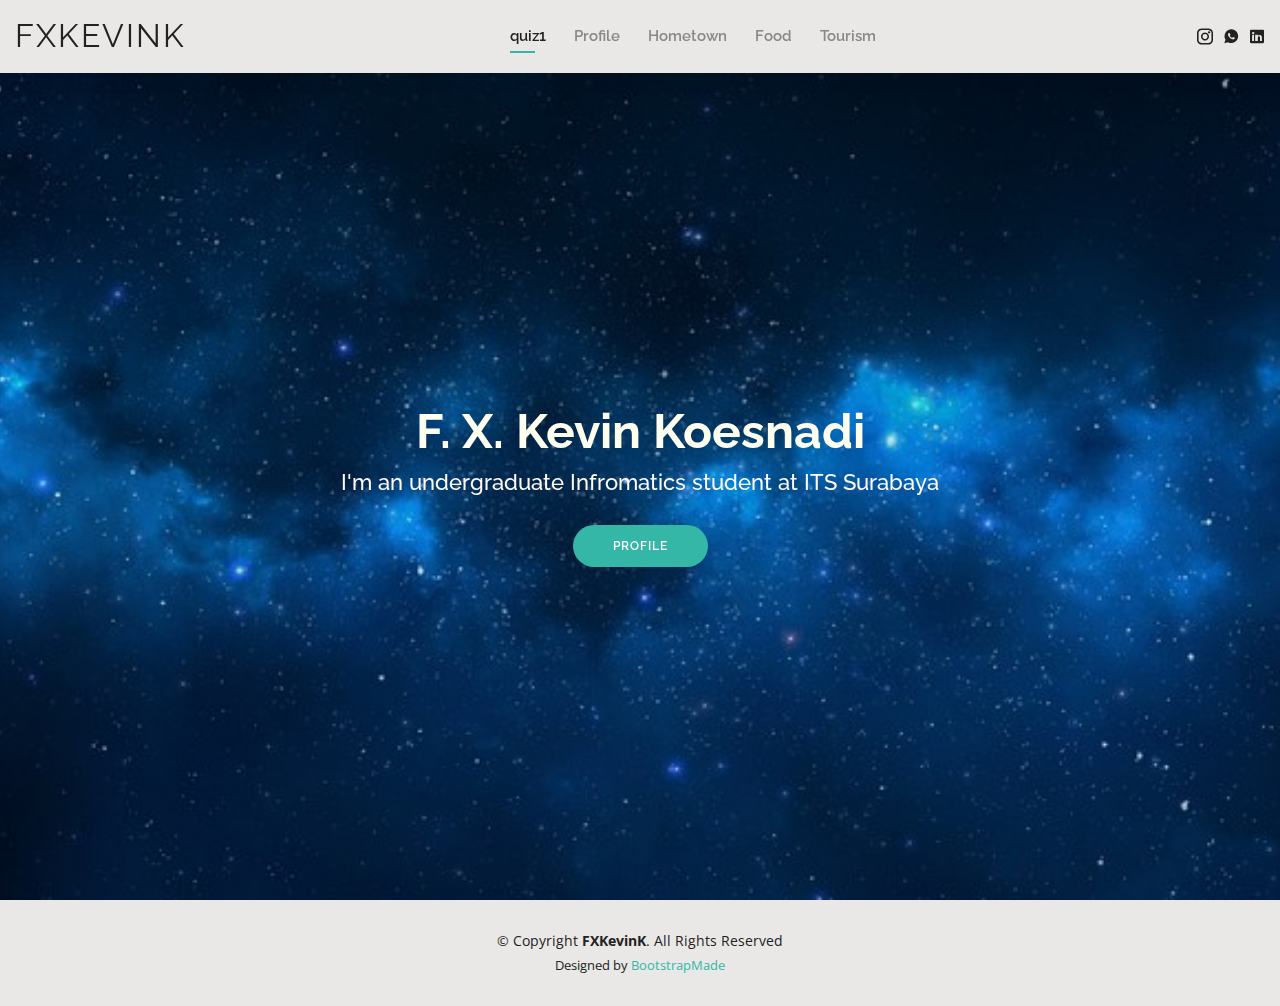
==== index.html @ 70458ea2 "changing all" ====
<!DOCTYPE html>
<html lang="en">

<head>
    <meta charset="utf-8">
    <meta content="width=device-width, initial-scale=1.0" name="viewport">

    <title>Quiz 1 (WP) - FXKevinK</title>
    <meta content="" name="descriptison">
    <meta content="" name="keywords">

    <!-- Favicons -->
    <link href="assets/img/logo.png" rel="icon">
    <link href="assets/img/logo.png" rel="logo">

    <!-- Google Fonts -->
    <link href="https://fonts.googleapis.com/css?family=Open+Sans:300,300i,400,400i,600,600i,700,700i|Raleway:300,300i,400,400i,500,500i,600,600i,700,700i|Poppins:300,300i,400,400i,500,500i,600,600i,700,700i" rel="stylesheet">

    <!-- Vendor CSS Files -->
    <link href="assets/vendor/bootstrap/css/bootstrap.min.css" rel="stylesheet">
    <link href="assets/vendor/icofont/icofont.min.css" rel="stylesheet">
    <link href="assets/vendor/owl.carousel/assets/owl.carousel.min.css" rel="stylesheet">
    <link href="assets/vendor/boxicons/css/boxicons.min.css" rel="stylesheet">
    <link href="assets/vendor/venobox/venobox.css" rel="stylesheet">
    <link href="assets/vendor/aos/aos.css" rel="stylesheet">

    <!-- Template Main CSS File -->
    <link href="css/style.css" rel="stylesheet">

    <!-- =======================================================
    * Template Name: Kelly - v2.0.0
    * Template URL: https://bootstrapmade.com/kelly-free-bootstrap-cv-resume-html-template/
    * Author: BootstrapMade.com
    * License: https://bootstrapmade.com/license/
    ======================================================== -->
    </head>

    <body>

    <!-- ======= Header ======= -->
    <header id="header" class="fixed-top">
        <div class="container-fluid d-flex justify-content-between align-items-center">

        <h1 class="logo"><a href="index.html">FXKevinK</a></h1>
        <!-- Uncomment below if you prefer to use an image logo -->
        <!-- <a href="index.html" class="logo"><img src="assets/img/logo.png" alt="" class="img-fluid"></a>-->

        <nav class="nav-menu d-none d-lg-block">
            <ul>
                <li class="active"><a href="index.html">quiz1</a></li>
                <li><a href="profile.html">Profile</a></li>
                <li><a href="hometown.html">Hometown</a></li>
                <li><a href="food.html">Food</a></li>
                <li><a href="tourist.html">Tourism</a></li>
            </ul>
        </nav><!-- .nav-menu -->

        <div class="header-social-links">
            <a href="#" class="instagram"><i class="icofont-instagram"></i></a>
            <a href="#" class="whatsapp"><i class="icofont-whatsapp"></i></a>
            <a href="#" class="linkedin"><i class="icofont-linkedin"></i></i></a>
        </div>

        </div>

    </header><!-- End Header -->

    <!-- ======= Hero Section ======= -->
    <section id="hero" class="d-flex align-items-center">
        <div class="container d-flex flex-column align-items-center" data-aos="zoom-in" data-aos-delay="100">
        <h1>F. X. Kevin Koesnadi</h1>
        <h2>I'm an undergraduate Infromatics student at ITS Surabaya</h2>
        <a href="profile.html" class="btn-about">Profile</a>
        </div>
    </section><!-- End Hero -->

    <!-- ======= Footer ======= -->
    <footer id="footer">
        <div class="container">
        <div class="copyright">
            &copy; Copyright <strong><span>FXKevinK</span></strong>. All Rights Reserved
        </div>
        <div class="credits">
            <!-- All the links in the footer should remain intact. -->
            <!-- You can delete the links only if you purchased the pro version. -->
            <!-- Licensing information: https://bootstrapmade.com/license/ -->
            <!-- Purchase the pro version with working PHP/AJAX contact form: https://bootstrapmade.com/kelly-free-bootstrap-cv-resume-html-template/ -->
            Designed by <a href="https://bootstrapmade.com/">BootstrapMade</a>
        </div>
        </div>
    </footer><!-- End  Footer -->

    <div id="preloader"></div>
    <a href="#" class="back-to-top"><i class="bx bx-up-arrow-alt"></i></a>

    <!-- Vendor JS Files -->
    <script src="assets/vendor/jquery/jquery.min.js"></script>
    <script src="assets/vendor/bootstrap/js/bootstrap.bundle.min.js"></script>
    <script src="assets/vendor/jquery.easing/jquery.easing.min.js"></script>
    <script src="assets/vendor/php-email-form/validate.js"></script>
    <script src="assets/vendor/waypoints/jquery.waypoints.min.js"></script>
    <script src="assets/vendor/counterup/counterup.min.js"></script>
    <script src="assets/vendor/owl.carousel/owl.carousel.min.js"></script>
    <script src="assets/vendor/isotope-layout/isotope.pkgd.min.js"></script>
    <script src="assets/vendor/venobox/venobox.min.js"></script>
    <script src="assets/vendor/aos/aos.js"></script>

    <!-- Template Main JS File -->
    <script src="js/main.js"></script>

</body>

</html>
---- assets/vendor/venobox/venobox.css ----
/* ------ venobox.css --------*/
.vbox-overlay *, .vbox-overlay *:before, .vbox-overlay *:after{
    -webkit-backface-visibility: hidden;
    -webkit-box-sizing:border-box;
    -moz-box-sizing:border-box;
    box-sizing:border-box;
}
.vbox-overlay * { 
    -webkit-backface-visibility: visible;
    backface-visibility: visible;
}
.vbox-overlay{
    display: -webkit-flex;
    display: flex;
    -webkit-flex-direction: column;
    flex-direction: column;
    -webkit-justify-content: center;
    justify-content: center;
    -webkit-align-items: center;
    align-items: center;
    position: fixed;
    left: 0;
    top: 0;
    bottom: 0;
    right: 0;
    z-index: 999999;
}

/* ----- navigation ----- */
.vbox-title{
    width: 100%;
    height: 40px;
    float: left;
    text-align: center;
    line-height: 28px;
    font-size: 12px;
    padding: 6px 50px;
    overflow: hidden;
    position: fixed;
    display: none;
    left: 0;
    z-index: 89;
}
.vbox-close{
    cursor: pointer;
    position: fixed;
    top: -1px;
    right: 0;
    width: 50px;
    height: 40px;
    padding: 6px;
    display: block;
    background-position:10px center;
    overflow: hidden;
    font-size: 24px;
    line-height: 1;
    text-align: center;
    z-index: 99;
}
.vbox-left{
    cursor: pointer;
    position: fixed;
    left: 0;
    height: 40px;
    overflow: hidden;
    line-height: 28px;
    font-size: 12px;
    z-index: 99;
    display: flex;
    align-items:center;
}
.vbox-num{
    display: inline-block;
    margin: 6px 0 6px 15px;
}
/* ----- Social share ----- */
.vbox-share{
    line-height: 28px;
    font-size: 12px;
    overflow: hidden;
    position: fixed;
    left: 0;
    z-index: 98;
    display: flex;
    align-items:center;
    justify-content: center;
    width: 100%;
    text-align: center;
}
.vbox-share svg{
    max-height: 28px;
    width: 28px;
    z-index: 10;
    margin-left: 12px;
    margin-top: 6px;
    margin-bottom: 6px;
    vertical-align: middle;
}


/* ----- navigation ARROWS ----- */
.vbox-next, .vbox-prev{
    position: fixed;
    top: 50%;
    margin-top: -15px;
    overflow: hidden;
    cursor: pointer;
    display: block;
    width: 45px;
    height: 45px;
    z-index: 99;
}
.vbox-next span, .vbox-prev span{
    position: relative;
    width: 20px;
    height: 20px;
    border: 2px solid transparent;
    border-top-color: #B6B6B6;
    border-right-color: #B6B6B6;
    text-indent: -100px;
    position: absolute;
    top: 8px;
    display: block;
}
.vbox-prev{
    left: 15px;
}
.vbox-next{
    right: 15px;
}
.vbox-prev span{
    left: 10px;
    -ms-transform: rotate(-135deg);
    -webkit-transform: rotate(-135deg);
    transform: rotate(-135deg);
}
.vbox-next span{
    -ms-transform: rotate(45deg);
    -webkit-transform: rotate(45deg);
    transform: rotate(45deg);
    right: 10px;
}
/* ------- inline window ------ */
.vbox-inline{
    width: 420px;
    height: 315px;
    height: 70vh;
    padding: 10px;
    background: #fff;
    margin: 0 auto;
    overflow: auto;
    text-align: left;
}
/* ------- Video & iFrames window ------ */
.venoframe{
    max-width: 100%;
    width: 100%;
    border: none;
    width: 100%;
    height: 260px;
    height: 70vh;
}
.venoframe.vbvid{
    height: 260px;
}
@media (min-width: 768px) {
    .venoframe, .vbox-inline{
        width: 90%;
        height: 360px;
        height: 70vh;
    }
    .venoframe.vbvid{
        width: 640px;
        height: 360px;
    }
}
@media (min-width: 992px) {
    .venoframe, .vbox-inline{
        max-width: 1200px;
        width: 80%;
        height: 540px;
        height: 70vh;
    }
    .venoframe.vbvid{
        width: 960px;
        height: 540px;
    }
}
/* 
Please do NOT edit this part! 
or at least read this note: http://i.imgur.com/7C0ws9e.gif
*/
.vbox-open{
    overflow: hidden;
}
.vbox-container{
    position: absolute;
    left: 0;
    right: 0;
    top: 0;
    bottom: 0;
    overflow-x: hidden;
    overflow-y: scroll;
    overflow-scrolling: touch;
    -webkit-overflow-scrolling: touch;
    z-index: 20;
    max-height: 100%;

}

.vbox-content{
    text-align: center;
    float: left;
    width: 100%;
    position: relative;
    overflow: hidden;
    padding: 20px 4%;
}
.vbox-container img{
    max-width: 100%;
    height: auto;
}
.vbox-figlio{
    box-shadow: 0 0 12px rgba(0,0,0,0.19), 0 6px 6px rgba(0,0,0,0.23);
    max-width: 100%;
    text-align: initial;
}
img.vbox-figlio{
    -webkit-user-select: none;
-khtml-user-select: none;
-moz-user-select: none;
-o-user-select: none;
user-select: none;
}
.vbox-content.swipe-left{
    margin-left: -200px !important;
}
.vbox-content.swipe-right{
    margin-left: 200px !important;
}
.vbox-animated{
    webkit-transition: margin 300ms ease-out;
    transition: margin 300ms ease-out;
}

/* ---------- preloader ----------
 * SPINKIT 
 * http://tobiasahlin.com/spinkit/
-------------------------------- */
.sk-double-bounce,.sk-rotating-plane{width:40px;height:40px;margin:40px auto}.sk-rotating-plane{background-color:#333;-webkit-animation:sk-rotatePlane 1.2s infinite ease-in-out;animation:sk-rotatePlane 1.2s infinite ease-in-out}@-webkit-keyframes sk-rotatePlane{0%{-webkit-transform:perspective(120px) rotateX(0) rotateY(0);transform:perspective(120px) rotateX(0) rotateY(0)}50%{-webkit-transform:perspective(120px) rotateX(-180.1deg) rotateY(0);transform:perspective(120px) rotateX(-180.1deg) rotateY(0)}100%{-webkit-transform:perspective(120px) rotateX(-180deg) rotateY(-179.9deg);transform:perspective(120px) rotateX(-180deg) rotateY(-179.9deg)}}@keyframes sk-rotatePlane{0%{-webkit-transform:perspective(120px) rotateX(0) rotateY(0);transform:perspective(120px) rotateX(0) rotateY(0)}50%{-webkit-transform:perspective(120px) rotateX(-180.1deg) rotateY(0);transform:perspective(120px) rotateX(-180.1deg) rotateY(0)}100%{-webkit-transform:perspective(120px) rotateX(-180deg) rotateY(-179.9deg);transform:perspective(120px) rotateX(-180deg) rotateY(-179.9deg)}}.sk-double-bounce{position:relative}.sk-double-bounce .sk-child{width:100%;height:100%;border-radius:50%;background-color:#333;opacity:.6;position:absolute;top:0;left:0;-webkit-animation:sk-doubleBounce 2s infinite ease-in-out;animation:sk-doubleBounce 2s infinite ease-in-out}.sk-chasing-dots .sk-child,.sk-spinner-pulse,.sk-three-bounce .sk-child{background-color:#333;border-radius:100%}.sk-double-bounce .sk-double-bounce2{-webkit-animation-delay:-1s;animation-delay:-1s}@-webkit-keyframes sk-doubleBounce{0%,100%{-webkit-transform:scale(0);transform:scale(0)}50%{-webkit-transform:scale(1);transform:scale(1)}}@keyframes sk-doubleBounce{0%,100%{-webkit-transform:scale(0);transform:scale(0)}50%{-webkit-transform:scale(1);transform:scale(1)}}.sk-wave{margin:40px auto;width:50px;height:40px;text-align:center;font-size:10px}.sk-wave .sk-rect{background-color:#333;height:100%;width:6px;display:inline-block;-webkit-animation:sk-waveStretchDelay 1.2s infinite ease-in-out;animation:sk-waveStretchDelay 1.2s infinite ease-in-out}.sk-wave .sk-rect1{-webkit-animation-delay:-1.2s;animation-delay:-1.2s}.sk-wave .sk-rect2{-webkit-animation-delay:-1.1s;animation-delay:-1.1s}.sk-wave .sk-rect3{-webkit-animation-delay:-1s;animation-delay:-1s}.sk-wave .sk-rect4{-webkit-animation-delay:-.9s;animation-delay:-.9s}.sk-wave .sk-rect5{-webkit-animation-delay:-.8s;animation-delay:-.8s}@-webkit-keyframes sk-waveStretchDelay{0%,100%,40%{-webkit-transform:scaleY(.4);transform:scaleY(.4)}20%{-webkit-transform:scaleY(1);transform:scaleY(1)}}@keyframes sk-waveStretchDelay{0%,100%,40%{-webkit-transform:scaleY(.4);transform:scaleY(.4)}20%{-webkit-transform:scaleY(1);transform:scaleY(1)}}.sk-wandering-cubes{margin:40px auto;width:40px;height:40px;position:relative}.sk-wandering-cubes .sk-cube{background-color:#333;width:10px;height:10px;position:absolute;top:0;left:0;-webkit-animation:sk-wanderingCube 1.8s ease-in-out -1.8s infinite both;animation:sk-wanderingCube 1.8s ease-in-out -1.8s infinite both}.sk-chasing-dots,.sk-spinner-pulse{width:40px;height:40px;margin:40px auto}.sk-wandering-cubes .sk-cube2{-webkit-animation-delay:-.9s;animation-delay:-.9s}@-webkit-keyframes sk-wanderingCube{0%{-webkit-transform:rotate(0);transform:rotate(0)}25%{-webkit-transform:translateX(30px) rotate(-90deg) scale(.5);transform:translateX(30px) rotate(-90deg) scale(.5)}50%{-webkit-transform:translateX(30px) translateY(30px) rotate(-179deg);transform:translateX(30px) translateY(30px) rotate(-179deg)}50.1%{-webkit-transform:translateX(30px) translateY(30px) rotate(-180deg);transform:translateX(30px) translateY(30px) rotate(-180deg)}75%{-webkit-transform:translateX(0) translateY(30px) rotate(-270deg) scale(.5);transform:translateX(0) translateY(30px) rotate(-270deg) scale(.5)}100%{-webkit-transform:rotate(-360deg);transform:rotate(-360deg)}}@keyframes sk-wanderingCube{0%{-webkit-transform:rotate(0);transform:rotate(0)}25%{-webkit-transform:translateX(30px) rotate(-90deg) scale(.5);transform:translateX(30px) rotate(-90deg) scale(.5)}50%{-webkit-transform:translateX(30px) translateY(30px) rotate(-179deg);transform:translateX(30px) translateY(30px) rotate(-179deg)}50.1%{-webkit-transform:translateX(30px) translateY(30px) rotate(-180deg);transform:translateX(30px) translateY(30px) rotate(-180deg)}75%{-webkit-transform:translateX(0) translateY(30px) rotate(-270deg) scale(.5);transform:translateX(0) translateY(30px) rotate(-270deg) scale(.5)}100%{-webkit-transform:rotate(-360deg);transform:rotate(-360deg)}}.sk-spinner-pulse{-webkit-animation:sk-pulseScaleOut 1s infinite ease-in-out;animation:sk-pulseScaleOut 1s infinite ease-in-out}@-webkit-keyframes sk-pulseScaleOut{0%{-webkit-transform:scale(0);transform:scale(0)}100%{-webkit-transform:scale(1);transform:scale(1);opacity:0}}@keyframes sk-pulseScaleOut{0%{-webkit-transform:scale(0);transform:scale(0)}100%{-webkit-transform:scale(1);transform:scale(1);opacity:0}}.sk-chasing-dots{position:relative;text-align:center;-webkit-animation:sk-chasingDotsRotate 2s infinite linear;animation:sk-chasingDotsRotate 2s infinite linear}.sk-chasing-dots .sk-child{width:60%;height:60%;display:inline-block;position:absolute;top:0;-webkit-animation:sk-chasingDotsBounce 2s infinite ease-in-out;animation:sk-chasingDotsBounce 2s infinite ease-in-out}.sk-chasing-dots .sk-dot2{top:auto;bottom:0;-webkit-animation-delay:-1s;animation-delay:-1s}@-webkit-keyframes sk-chasingDotsRotate{100%{-webkit-transform:rotate(360deg);transform:rotate(360deg)}}@keyframes sk-chasingDotsRotate{100%{-webkit-transform:rotate(360deg);transform:rotate(360deg)}}@-webkit-keyframes sk-chasingDotsBounce{0%,100%{-webkit-transform:scale(0);transform:scale(0)}50%{-webkit-transform:scale(1);transform:scale(1)}}@keyframes sk-chasingDotsBounce{0%,100%{-webkit-transform:scale(0);transform:scale(0)}50%{-webkit-transform:scale(1);transform:scale(1)}}.sk-three-bounce{margin:40px auto;width:80px;text-align:center}.sk-three-bounce .sk-child{width:20px;height:20px;display:inline-block;-webkit-animation:sk-three-bounce 1.4s ease-in-out 0s infinite both;animation:sk-three-bounce 1.4s ease-in-out 0s infinite both}.sk-circle .sk-child:before,.sk-fading-circle .sk-circle:before{display:block;border-radius:100%;content:'';background-color:#333}.sk-three-bounce .sk-bounce1{-webkit-animation-delay:-.32s;animation-delay:-.32s}.sk-three-bounce .sk-bounce2{-webkit-animation-delay:-.16s;animation-delay:-.16s}@-webkit-keyframes sk-three-bounce{0%,100%,80%{-webkit-transform:scale(0);transform:scale(0)}40%{-webkit-transform:scale(1);transform:scale(1)}}@keyframes sk-three-bounce{0%,100%,80%{-webkit-transform:scale(0);transform:scale(0)}40%{-webkit-transform:scale(1);transform:scale(1)}}.sk-circle{margin:40px auto;width:40px;height:40px;position:relative}.sk-circle .sk-child{width:100%;height:100%;position:absolute;left:0;top:0}.sk-circle .sk-child:before{margin:0 auto;width:15%;height:15%;-webkit-animation:sk-circleBounceDelay 1.2s infinite ease-in-out both;animation:sk-circleBounceDelay 1.2s infinite ease-in-out both}.sk-circle .sk-circle2{-webkit-transform:rotate(30deg);-ms-transform:rotate(30deg);transform:rotate(30deg)}.sk-circle .sk-circle3{-webkit-transform:rotate(60deg);-ms-transform:rotate(60deg);transform:rotate(60deg)}.sk-circle .sk-circle4{-webkit-transform:rotate(90deg);-ms-transform:rotate(90deg);transform:rotate(90deg)}.sk-circle .sk-circle5{-webkit-transform:rotate(120deg);-ms-transform:rotate(120deg);transform:rotate(120deg)}.sk-circle .sk-circle6{-webkit-transform:rotate(150deg);-ms-transform:rotate(150deg);transform:rotate(150deg)}.sk-circle .sk-circle7{-webkit-transform:rotate(180deg);-ms-transform:rotate(180deg);transform:rotate(180deg)}.sk-circle .sk-circle8{-webkit-transform:rotate(210deg);-ms-transform:rotate(210deg);transform:rotate(210deg)}.sk-circle .sk-circle9{-webkit-transform:rotate(240deg);-ms-transform:rotate(240deg);transform:rotate(240deg)}.sk-circle .sk-circle10{-webkit-transform:rotate(270deg);-ms-transform:rotate(270deg);transform:rotate(270deg)}.sk-circle .sk-circle11{-webkit-transform:rotate(300deg);-ms-transform:rotate(300deg);transform:rotate(300deg)}.sk-circle .sk-circle12{-webkit-transform:rotate(330deg);-ms-transform:rotate(330deg);transform:rotate(330deg)}.sk-circle .sk-circle2:before{-webkit-animation-delay:-1.1s;animation-delay:-1.1s}.sk-circle .sk-circle3:before{-webkit-animation-delay:-1s;animation-delay:-1s}.sk-circle .sk-circle4:before{-webkit-animation-delay:-.9s;animation-delay:-.9s}.sk-circle .sk-circle5:before{-webkit-animation-delay:-.8s;animation-delay:-.8s}.sk-circle .sk-circle6:before{-webkit-animation-delay:-.7s;animation-delay:-.7s}.sk-circle .sk-circle7:before{-webkit-animation-delay:-.6s;animation-delay:-.6s}.sk-circle .sk-circle8:before{-webkit-animation-delay:-.5s;animation-delay:-.5s}.sk-circle .sk-circle9:before{-webkit-animation-delay:-.4s;animation-delay:-.4s}.sk-circle .sk-circle10:before{-webkit-animation-delay:-.3s;animation-delay:-.3s}.sk-circle .sk-circle11:before{-webkit-animation-delay:-.2s;animation-delay:-.2s}.sk-circle .sk-circle12:before{-webkit-animation-delay:-.1s;animation-delay:-.1s}@-webkit-keyframes sk-circleBounceDelay{0%,100%,80%{-webkit-transform:scale(0);transform:scale(0)}40%{-webkit-transform:scale(1);transform:scale(1)}}@keyframes sk-circleBounceDelay{0%,100%,80%{-webkit-transform:scale(0);transform:scale(0)}40%{-webkit-transform:scale(1);transform:scale(1)}}.sk-cube-grid{width:40px;height:40px;margin:40px auto}.sk-cube-grid .sk-cube{width:33.33%;height:33.33%;background-color:#333;float:left;-webkit-animation:sk-cubeGridScaleDelay 1.3s infinite ease-in-out;animation:sk-cubeGridScaleDelay 1.3s infinite ease-in-out}.sk-cube-grid .sk-cube1{-webkit-animation-delay:.2s;animation-delay:.2s}.sk-cube-grid .sk-cube2{-webkit-animation-delay:.3s;animation-delay:.3s}.sk-cube-grid .sk-cube3{-webkit-animation-delay:.4s;animation-delay:.4s}.sk-cube-grid .sk-cube4{-webkit-animation-delay:.1s;animation-delay:.1s}.sk-cube-grid .sk-cube5{-webkit-animation-delay:.2s;animation-delay:.2s}.sk-cube-grid .sk-cube6{-webkit-animation-delay:.3s;animation-delay:.3s}.sk-cube-grid .sk-cube7{-webkit-animation-delay:0ms;animation-delay:0ms}.sk-cube-grid .sk-cube8{-webkit-animation-delay:.1s;animation-delay:.1s}.sk-cube-grid .sk-cube9{-webkit-animation-delay:.2s;animation-delay:.2s}@-webkit-keyframes sk-cubeGridScaleDelay{0%,100%,70%{-webkit-transform:scale3D(1,1,1);transform:scale3D(1,1,1)}35%{-webkit-transform:scale3D(0,0,1);transform:scale3D(0,0,1)}}@keyframes sk-cubeGridScaleDelay{0%,100%,70%{-webkit-transform:scale3D(1,1,1);transform:scale3D(1,1,1)}35%{-webkit-transform:scale3D(0,0,1);transform:scale3D(0,0,1)}}.sk-fading-circle{margin:40px auto;width:40px;height:40px;position:relative}.sk-fading-circle .sk-circle{width:100%;height:100%;position:absolute;left:0;top:0}.sk-fading-circle .sk-circle:before{margin:0 auto;width:15%;height:15%;-webkit-animation:sk-circleFadeDelay 1.2s infinite ease-in-out both;animation:sk-circleFadeDelay 1.2s infinite ease-in-out both}.sk-fading-circle .sk-circle2{-webkit-transform:rotate(30deg);-ms-transform:rotate(30deg);transform:rotate(30deg)}.sk-fading-circle .sk-circle3{-webkit-transform:rotate(60deg);-ms-transform:rotate(60deg);transform:rotate(60deg)}.sk-fading-circle .sk-circle4{-webkit-transform:rotate(90deg);-ms-transform:rotate(90deg);transform:rotate(90deg)}.sk-fading-circle .sk-circle5{-webkit-transform:rotate(120deg);-ms-transform:rotate(120deg);transform:rotate(120deg)}.sk-fading-circle .sk-circle6{-webkit-transform:rotate(150deg);-ms-transform:rotate(150deg);transform:rotate(150deg)}.sk-fading-circle .sk-circle7{-webkit-transform:rotate(180deg);-ms-transform:rotate(180deg);transform:rotate(180deg)}.sk-fading-circle .sk-circle8{-webkit-transform:rotate(210deg);-ms-transform:rotate(210deg);transform:rotate(210deg)}.sk-fading-circle .sk-circle9{-webkit-transform:rotate(240deg);-ms-transform:rotate(240deg);transform:rotate(240deg)}.sk-fading-circle .sk-circle10{-webkit-transform:rotate(270deg);-ms-transform:rotate(270deg);transform:rotate(270deg)}.sk-fading-circle .sk-circle11{-webkit-transform:rotate(300deg);-ms-transform:rotate(300deg);transform:rotate(300deg)}.sk-fading-circle .sk-circle12{-webkit-transform:rotate(330deg);-ms-transform:rotate(330deg);transform:rotate(330deg)}.sk-fading-circle .sk-circle2:before{-webkit-animation-delay:-1.1s;animation-delay:-1.1s}.sk-fading-circle .sk-circle3:before{-webkit-animation-delay:-1s;animation-delay:-1s}.sk-fading-circle .sk-circle4:before{-webkit-animation-delay:-.9s;animation-delay:-.9s}.sk-fading-circle .sk-circle5:before{-webkit-animation-delay:-.8s;animation-delay:-.8s}.sk-fading-circle .sk-circle6:before{-webkit-animation-delay:-.7s;animation-delay:-.7s}.sk-fading-circle .sk-circle7:before{-webkit-animation-delay:-.6s;animation-delay:-.6s}.sk-fading-circle .sk-circle8:before{-webkit-animation-delay:-.5s;animation-delay:-.5s}.sk-fading-circle .sk-circle9:before{-webkit-animation-delay:-.4s;animation-delay:-.4s}.sk-fading-circle .sk-circle10:before{-webkit-animation-delay:-.3s;animation-delay:-.3s}.sk-fading-circle .sk-circle11:before{-webkit-animation-delay:-.2s;animation-delay:-.2s}.sk-fading-circle .sk-circle12:before{-webkit-animation-delay:-.1s;animation-delay:-.1s}@-webkit-keyframes sk-circleFadeDelay{0%,100%,39%{opacity:0}40%{opacity:1}}@keyframes sk-circleFadeDelay{0%,100%,39%{opacity:0}40%{opacity:1}}.sk-folding-cube{margin:40px auto;width:40px;height:40px;position:relative;-webkit-transform:rotateZ(45deg);transform:rotateZ(45deg)}.sk-folding-cube .sk-cube{float:left;width:50%;height:50%;position:relative;-webkit-transform:scale(1.1);-ms-transform:scale(1.1);transform:scale(1.1)}.sk-folding-cube .sk-cube:before{content:'';position:absolute;top:0;left:0;width:100%;height:100%;background-color:#333;-webkit-animation:sk-foldCubeAngle 2.4s infinite linear both;animation:sk-foldCubeAngle 2.4s infinite linear both;-webkit-transform-origin:100% 100%;-ms-transform-origin:100% 100%;transform-origin:100% 100%}.sk-folding-cube .sk-cube2{-webkit-transform:scale(1.1) rotateZ(90deg);transform:scale(1.1) rotateZ(90deg)}.sk-folding-cube .sk-cube3{-webkit-transform:scale(1.1) rotateZ(180deg);transform:scale(1.1) rotateZ(180deg)}.sk-folding-cube .sk-cube4{-webkit-transform:scale(1.1) rotateZ(270deg);transform:scale(1.1) rotateZ(270deg)}.sk-folding-cube .sk-cube2:before{-webkit-animation-delay:.3s;animation-delay:.3s}.sk-folding-cube .sk-cube3:before{-webkit-animation-delay:.6s;animation-delay:.6s}.sk-folding-cube .sk-cube4:before{-webkit-animation-delay:.9s;animation-delay:.9s}@-webkit-keyframes sk-foldCubeAngle{0%,10%{-webkit-transform:perspective(140px) rotateX(-180deg);transform:perspective(140px) rotateX(-180deg);opacity:0}25%,75%{-webkit-transform:perspective(140px) rotateX(0);transform:perspective(140px) rotateX(0);opacity:1}100%,90%{-webkit-transform:perspective(140px) rotateY(180deg);transform:perspective(140px) rotateY(180deg);opacity:0}}@keyframes sk-foldCubeAngle{0%,10%{-webkit-transform:perspective(140px) rotateX(-180deg);transform:perspective(140px) rotateX(-180deg);opacity:0}25%,75%{-webkit-transform:perspective(140px) rotateX(0);transform:perspective(140px) rotateX(0);opacity:1}100%,90%{-webkit-transform:perspective(140px) rotateY(180deg);transform:perspective(140px) rotateY(180deg);opacity:0}}
---- css/style.css ----
/**
* Template Name: Kelly - v2.0.0
* Template URL: https://bootstrapmade.com/kelly-free-bootstrap-cv-resume-html-template/
* Author: BootstrapMade.com
* License: https://bootstrapmade.com/license/
*/

/*--------------------------------------------------------------
# General
--------------------------------------------------------------*/
body {
  font-family: "Open Sans", sans-serif;
  color: #444444;
}

a {
  color: #34b7a7;
}

a:hover {
  color: #51cdbe;
  text-decoration: none;
}

h1, h2, h3, h4, h5, h6 {
  font-family: "Raleway", sans-serif;
}

#main {
  margin-top: 50px;
}

@media (max-width: 992px) {
  #main {
    margin-top: 30px;
  }
}

/*--------------------------------------------------------------
# Preloader
--------------------------------------------------------------*/
#preloader {
  position: fixed;
  top: 0;
  left: 0;
  right: 0;
  bottom: 0;
  z-index: 9999;
  overflow: hidden;
  background: #fff;
}

#preloader:before {
  content: "";
  position: fixed;
  top: calc(50% - 30px);
  left: calc(50% - 30px);
  border: 6px solid #34b7a7;
  border-top-color: #dcf5f2;
  border-radius: 50%;
  width: 60px;
  height: 60px;
  -webkit-animation: animate-preloader 1s linear infinite;
  animation: animate-preloader 1s linear infinite;
}

@-webkit-keyframes animate-preloader {
  0% {
    transform: rotate(0deg);
  }
  100% {
    transform: rotate(360deg);
  }
}

@keyframes animate-preloader {
  0% {
    transform: rotate(0deg);
  }
  100% {
    transform: rotate(360deg);
  }
}

/*--------------------------------------------------------------
# Back to top button
--------------------------------------------------------------*/
.back-to-top {
  position: fixed;
  display: none;
  right: 15px;
  bottom: 15px;
  z-index: 99999;
}

.back-to-top i {
  display: flex;
  align-items: center;
  justify-content: center;
  font-size: 24px;
  width: 40px;
  height: 40px;
  border-radius: 50px;
  background: #34b7a7;
  color: #fff;
  transition: all 0.4s;
}

.back-to-top i:hover {
  background: #3dc8b7;
  color: #fff;
}

/*--------------------------------------------------------------
# Header
--------------------------------------------------------------*/
#header {
  background: #e9e8e6;
  box-shadow: 0px 0px 25px 0 rgba(0, 0, 0, 0.08);
  z-index: 997;
  padding: 15px 0;
}

#header .logo {
  font-size: 32px;
  margin: 0;
  padding: 0;
  line-height: 1;
  font-weight: 400;
  letter-spacing: 2px;
  text-transform: uppercase;
}

#header .logo a {
  color: #222222;
}

#header .logo img {
  max-height: 40px;
}

@media (max-width: 992px) {
  #header .logo {
    font-size: 28px;
  }
}

/*--------------------------------------------------------------
# Navigation Menu
--------------------------------------------------------------*/
/* Desktop Navigation */
.nav-menu ul {
  margin: 0;
  padding: 0;
  list-style: none;
}

.nav-menu > ul {
  display: flex;
}

.nav-menu > ul > li {
  position: relative;
  white-space: nowrap;
  padding: 10px 0 10px 28px;
}

.nav-menu a {
  display: block;
  position: relative;
  color: #888888;
  transition: 0.3s;
  font-size: 15px;
  font-family: "Raleway", sans-serif;
  font-weight: 600;
}

.nav-menu > ul > li > a:before {
  content: "";
  position: absolute;
  width: 0;
  height: 2px;
  bottom: -5px;
  left: 0;
  background-color: #34b7a7;
  visibility: hidden;
  width: 0px;
  transition: all 0.3s ease-in-out 0s;
}

.nav-menu a:hover:before, .nav-menu li:hover > a:before, .nav-menu .active > a:before {
  visibility: visible;
  width: 25px;
}

.nav-menu a:hover, .nav-menu .active > a, .nav-menu li:hover > a {
  color: #222222;
}

.nav-menu .drop-down ul {
  display: block;
  position: absolute;
  left: 28px;
  top: calc(100% + 30px);
  z-index: 99;
  opacity: 0;
  visibility: hidden;
  padding: 10px 0;
  background: #fff;
  box-shadow: 0px 0px 30px rgba(127, 137, 161, 0.25);
  transition: 0.3s;
}

.nav-menu .drop-down:hover > ul {
  opacity: 1;
  top: 100%;
  visibility: visible;
}

.nav-menu .drop-down li {
  min-width: 180px;
  position: relative;
}

.nav-menu .drop-down ul a {
  padding: 10px 20px;
  font-size: 14px;
  font-weight: 500;
  text-transform: none;
  color: #222222;
}

.nav-menu .drop-down ul a:hover, .nav-menu .drop-down ul .active > a, .nav-menu .drop-down ul li:hover > a {
  color: #34b7a7;
}

.nav-menu .drop-down > a:after {
  content: "\ea99";
  font-family: IcoFont;
  padding-left: 5px;
}

.nav-menu .drop-down .drop-down ul {
  top: 0;
  left: calc(100% - 30px);
}

.nav-menu .drop-down .drop-down:hover > ul {
  opacity: 1;
  top: 0;
  left: 100%;
}

.nav-menu .drop-down .drop-down > a {
  padding-right: 35px;
}

.nav-menu .drop-down .drop-down > a:after {
  content: "\eaa0";
  font-family: IcoFont;
  position: absolute;
  right: 15px;
}

@media (max-width: 1366px) {
  .nav-menu .drop-down .drop-down ul {
    left: -90%;
  }
  .nav-menu .drop-down .drop-down:hover > ul {
    left: -100%;
  }
  .nav-menu .drop-down .drop-down > a:after {
    content: "\ea9d";
  }
}

/* Mobile Navigation */
.mobile-nav-toggle {
  position: fixed;
  right: 15px;
  top: 17px;
  z-index: 9998;
  border: 0;
  background: none;
  font-size: 24px;
  transition: all 0.4s;
  outline: none !important;
  line-height: 1;
  cursor: pointer;
  text-align: right;
}

.mobile-nav-toggle i {
  color: #34b7a7;
}

.mobile-nav {
  position: fixed;
  top: 55px;
  right: 15px;
  bottom: 15px;
  left: 15px;
  z-index: 9999;
  overflow-y: auto;
  background: #fff;
  transition: ease-in-out 0.2s;
  opacity: 0;
  visibility: hidden;
  border-radius: 10px;
  padding: 10px 0;
}

.mobile-nav * {
  margin: 0;
  padding: 0;
  list-style: none;
}

.mobile-nav a {
  display: block;
  position: relative;
  color: #222222;
  padding: 10px 20px;
  font-weight: 500;
  outline: none;
}

.mobile-nav a:hover, .mobile-nav .active > a, .mobile-nav li:hover > a {
  color: #34b7a7;
  text-decoration: none;
}

.mobile-nav .drop-down > a:after {
  content: "\ea99";
  font-family: IcoFont;
  padding-left: 10px;
  position: absolute;
  right: 15px;
}

.mobile-nav .active.drop-down > a:after {
  content: "\eaa1";
}

.mobile-nav .drop-down > a {
  padding-right: 35px;
}

.mobile-nav .drop-down ul {
  display: none;
  overflow: hidden;
}

.mobile-nav .drop-down li {
  padding-left: 20px;
}

.mobile-nav-overly {
  width: 100%;
  height: 100%;
  z-index: 9997;
  top: 0;
  left: 0;
  position: fixed;
  background: rgba(9, 9, 9, 0.6);
  overflow: hidden;
  display: none;
  transition: ease-in-out 0.2s;
}

.mobile-nav-active {
  overflow: hidden;
}

.mobile-nav-active .mobile-nav {
  opacity: 1;
  visibility: visible;
}

.mobile-nav-active .mobile-nav-toggle i {
  color: #fff;
}

/*--------------------------------------------------------------
# Header Social Links
--------------------------------------------------------------*/
.header-social-links {
  padding-left: 20px;
}

.header-social-links a {
  color: #222222;
  padding-left: 6px;
  display: inline-block;
  line-height: 1px;
  transition: 0.3s;
  font-size: 16px;
}

.header-social-links a:hover {
  color: #34b7a7;
}

@media (max-width: 992px) {
  .header-social-links {
    padding: 0 48px 0 0;
  }
}

/*--------------------------------------------------------------
# Hero Section
--------------------------------------------------------------*/
#hero {
  width: 100%;
  height: 100vh;
  background: url("../assets/img/nightsky.jpg") top right;
  background-size: cover;
}

#hero .container {
  padding-top: 70px;
  position: relative;
}

@media (max-width: 992px) {
  #hero .container {
    padding-top: 58px;
  }
}

#hero h1 {
  margin: 0;
  font-size: 48px;
  font-weight: 700;
  line-height: 56px;
  color: #fffff0;
}

#hero h2 {
  color: #fffafa;
  margin: 10px 0 0 0;
  font-size: 22px;
}

#hero .btn-about {
  font-family: "Raleway", sans-serif;
  text-transform: uppercase;
  font-weight: 600;
  font-size: 12px;
  letter-spacing: 1px;
  display: inline-block;
  padding: 12px 40px;
  border-radius: 50px;
  transition: 0.5s;
  margin-top: 30px;
  color: #fff;
  background: #34b7a7;
}

#hero .btn-about:hover {
  background: #3dc8b7;
}

@media (min-width: 1024px) {
  #hero {
    background-attachment: fixed;
  }
}

@media (max-width: 992px) {
  #hero:before {
    content: "";
    background: rgba(255, 255, 255, 0.8);
    position: absolute;
    bottom: 0;
    top: 0;
    left: 0;
    right: 0;
  }
  #hero h1 {
    font-size: 28px;
    line-height: 36px;
  }
  #hero h2 {
    font-size: 18px;
    line-height: 24px;
  }
}

/*--------------------------------------------------------------
# Sections General
--------------------------------------------------------------*/
section {
  padding: 60px 0;
}

.section-bg {
  background-color: #e7f8f6;
}

.section-title {
  text-align: center;
  padding-bottom: 30px;
}

.section-title h2 {
  font-size: 32px;
  font-weight: bold;
  text-transform: uppercase;
  margin-bottom: 20px;
  padding-bottom: 20px;
  position: relative;
}

.section-title h2::after {
  content: '';
  position: absolute;
  display: block;
  width: 50px;
  height: 3px;
  background: #34b7a7;
  bottom: 0;
  left: calc(50% - 25px);
}

.section-title p {
  margin-bottom: 0;
}

/*--------------------------------------------------------------
# Cta
--------------------------------------------------------------*/
.cta {
  background: linear-gradient(rgba(0, 0, 0, 0.6), rgba(0, 0, 0, 0.6)), url("../img/bg-1.jpg") fixed center center;
  background-size: cover;
  padding: 80px 0;
}

.cta h3 {
  color: #fff;
  font-size: 28px;
  font-weight: 700;
}

.cta p {
  color: #fff;
}

.cta .cta-btn {
  font-family: "Raleway", sans-serif;
  text-transform: uppercase;
  font-weight: 500;
  font-size: 16px;
  letter-spacing: 1px;
  display: inline-block;
  padding: 8px 20px;
  border-radius: 2px;
  transition: 0.5s;
  margin: 10px;
  border: 2px solid #fff;
  color: #fff;
}

.cta .cta-btn:hover {
  background: #34b7a7;
  border: 2px solid #34b7a7;
}

@media (max-width: 1024px) {
  .cta {
    background-attachment: scroll;
  }
}

@media (min-width: 769px) {
  .cta .cta-btn-container {
    display: flex;
    align-items: center;
    justify-content: flex-end;
  }
}

/*--------------------------------------------------------------
# About
--------------------------------------------------------------*/
.about .content h3 {
  font-weight: 700;
  font-size: 26px;
  color: #555555;
}

.about .content ul {
  list-style: none;
  padding: 0;
}

.about .content ul li {
  padding-bottom: 10px;
}

.about .content ul i {
  font-size: 20px;
  padding-right: 2px;
  color: #34b7a7;
}

.about .content p:last-child {
  margin-bottom: 0;
}

/*--------------------------------------------------------------
# Skills
--------------------------------------------------------------*/
.skills .progress {
  height: 50px;
  display: block;
  background: none;
}

.skills .progress .skill {
  padding: 10px 0;
  margin: 0 0 6px 0;
  text-transform: uppercase;
  display: block;
  font-weight: 600;
  font-family: "Poppins", sans-serif;
  color: #222222;
}

.skills .progress .skill .val {
  float: right;
  font-style: normal;
}

.skills .progress-bar-wrap {
  background: #f3f3f3;
}

.skills .progress-bar {
  width: 1px;
  height: 10px;
  transition: .9s;
  background-color: #34b7a7;
}

/*--------------------------------------------------------------
# Facts
--------------------------------------------------------------*/
.facts .counters span {
  font-size: 48px;
  display: block;
  color: #34b7a7;
}

.facts .counters p {
  padding: 0;
  margin: 0 0 20px 0;
  font-family: "Raleway", sans-serif;
  font-size: 14px;
}

/*--------------------------------------------------------------
# Testimonials
--------------------------------------------------------------*/
.testimonials .section-header {
  margin-bottom: 40px;
}

.testimonials .testimonial-item {
  text-align: center;
}

.testimonials .testimonial-item .testimonial-img {
  width: 120px;
  border-radius: 50%;
  border: 4px solid #fff;
  margin: 0 auto;
}

.testimonials .testimonial-item h3 {
  font-size: 20px;
  font-weight: bold;
  margin: 10px 0 5px 0;
  color: #111;
}

.testimonials .testimonial-item h4 {
  font-size: 14px;
  color: #999;
  margin: 0 0 15px 0;
}

.testimonials .testimonial-item .quote-icon-left, .testimonials .testimonial-item .quote-icon-right {
  color: #c8efea;
  font-size: 26px;
}

.testimonials .testimonial-item .quote-icon-left {
  display: inline-block;
  left: -5px;
  position: relative;
}

.testimonials .testimonial-item .quote-icon-right {
  display: inline-block;
  right: -5px;
  position: relative;
  top: 10px;
}

.testimonials .testimonial-item p {
  font-style: italic;
  margin: 0 auto 15px auto;
}

.testimonials .owl-nav, .testimonials .owl-dots {
  margin-top: 5px;
  text-align: center;
}

.testimonials .owl-dot {
  display: inline-block;
  margin: 0 5px;
  width: 12px;
  height: 12px;
  border-radius: 50%;
  background-color: #ddd !important;
}

.testimonials .owl-dot.active {
  background-color: #34b7a7 !important;
}

@media (min-width: 992px) {
  .testimonials .testimonial-item p {
    width: 80%;
  }
}

/*--------------------------------------------------------------
# Resume
--------------------------------------------------------------*/
.resume .resume-title {
  font-size: 26px;
  font-weight: 400;
  margin-top: 20px;
  margin-bottom: 20px;
  color: #222222;
}

.resume .resume-item {
  padding: 0 0 20px 20px;
  margin-top: -2px;
  border-left: 2px solid #34b7a7;
  position: relative;
}

.resume .resume-item h4 {
  line-height: 18px;
  font-size: 18px;
  font-weight: 600;
  font-family: "Poppins", sans-serif;
  color: #1d685f;
  margin-bottom: 10px;
}

.resume .resume-item h5 {
  font-size: 16px;
  background: #effbf9;
  padding: 5px 15px;
  display: inline-block;
  font-weight: 600;
  margin-bottom: 10px;
  color: #34b7a7;
}

.resume .resume-item ul {
  padding-left: 20px;
}

.resume .resume-item ul li {
  padding-bottom: 10px;
}

.resume .resume-item:last-child {
  padding-bottom: 0;
}

.resume .resume-item::before {
  content: "";
  position: absolute;
  width: 16px;
  height: 16px;
  border-radius: 50px;
  left: -9px;
  top: 0;
  background: #fff;
  border: 2px solid #34b7a7;
}

/*--------------------------------------------------------------
# Services
--------------------------------------------------------------*/
.services .icon-box {
  text-align: center;
  padding: 70px 20px 80px 20px;
  transition: all ease-in-out 0.3s;
  background: #fff;
  box-shadow: 0px 0 35px 0 rgba(0, 0, 0, 0.08);
}

.services .icon-box .icon {
  margin: 0 auto;
  width: 100px;
  height: 100px;
  display: flex;
  align-items: center;
  justify-content: center;
  transition: ease-in-out 0.3s;
  position: relative;
}

.services .icon-box .icon i {
  font-size: 36px;
  transition: 0.5s;
  position: relative;
}

.services .icon-box .icon svg {
  position: absolute;
  top: 0;
  left: 0;
}

.services .icon-box .icon svg path {
  transition: 0.5s;
  fill: #f5f5f5;
}

.services .icon-box h4 {
  font-weight: 600;
  margin: 10px 0 15px 0;
  font-size: 22px;
}

.services .icon-box h4 a {
  color: #222222;
  transition: ease-in-out 0.3s;
}

.services .icon-box p {
  line-height: 24px;
  font-size: 14px;
  margin-bottom: 0;
}

.services .iconbox-blue i {
  color: #47aeff;
}

.services .iconbox-blue:hover .icon i {
  color: #fff;
}

.services .iconbox-blue:hover .icon path {
  fill: #47aeff;
}

.services .iconbox-orange i {
  color: #ffa76e;
}

.services .iconbox-orange:hover .icon i {
  color: #fff;
}

.services .iconbox-orange:hover .icon path {
  fill: #ffa76e;
}

.services .iconbox-pink i {
  color: #e80368;
}

.services .iconbox-pink:hover .icon i {
  color: #fff;
}

.services .iconbox-pink:hover .icon path {
  fill: #e80368;
}

.services .iconbox-yellow i {
  color: #ffbb2c;
}

.services .iconbox-yellow:hover .icon i {
  color: #fff;
}

.services .iconbox-yellow:hover .icon path {
  fill: #ffbb2c;
}

.services .iconbox-red i {
  color: #ff5828;
}

.services .iconbox-red:hover .icon i {
  color: #fff;
}

.services .iconbox-red:hover .icon path {
  fill: #ff5828;
}

.services .iconbox-teal i {
  color: #11dbcf;
}

.services .iconbox-teal:hover .icon i {
  color: #fff;
}

.services .iconbox-teal:hover .icon path {
  fill: #11dbcf;
}

/*--------------------------------------------------------------
# Portfolio
--------------------------------------------------------------*/
.portfolio .portfolio-item {
  margin-bottom: 30px;
}

.portfolio #portfolio-flters {
  padding: 0;
  margin: 0 auto 20px auto;
  list-style: none;
  text-align: center;
}

.portfolio #portfolio-flters li {
  cursor: pointer;
  display: inline-block;
  padding: 8px 16px 10px 16px;
  font-size: 13px;
  font-weight: 500;
  line-height: 1;
  text-transform: uppercase;
  color: #444444;
  margin-bottom: 5px;
  transition: all 0.3s ease-in-out;
  border-radius: 50px;
}

.portfolio #portfolio-flters li:hover, .portfolio #portfolio-flters li.filter-active {
  color: #fff;
  background: #34b7a7;
}

.portfolio #portfolio-flters li:last-child {
  margin-right: 0;
}

.portfolio .portfolio-wrap {
  transition: 0.3s;
  position: relative;
  overflow: hidden;
  z-index: 1;
  background: rgba(34, 34, 34, 0.6);
}

.portfolio .portfolio-wrap::before {
  content: "";
  background: rgba(34, 34, 34, 0.6);
  position: absolute;
  left: 0;
  right: 0;
  top: 0;
  bottom: 0;
  transition: all ease-in-out 0.3s;
  z-index: 2;
  opacity: 0;
}

.portfolio .portfolio-wrap img {
  transition: all ease-in-out 0.3s;
}

.portfolio .portfolio-wrap .portfolio-info {
  opacity: 0;
  position: absolute;
  top: 0;
  left: 0;
  right: 0;
  bottom: 0;
  z-index: 3;
  transition: all ease-in-out 0.3s;
  display: flex;
  flex-direction: column;
  justify-content: flex-end;
  align-items: flex-start;
  padding: 20px;
}

.portfolio .portfolio-wrap .portfolio-info h4 {
  font-size: 20px;
  color: #fff;
  font-weight: 600;
}

.portfolio .portfolio-wrap .portfolio-info p {
  color: rgba(255, 255, 255, 0.7);
  font-size: 14px;
  text-transform: uppercase;
  padding: 0;
  margin: 0;
  font-style: italic;
}

.portfolio .portfolio-wrap .portfolio-links {
  text-align: center;
  z-index: 4;
}

.portfolio .portfolio-wrap .portfolio-links a {
  color: #fff;
  margin: 0 5px 0 0;
  font-size: 28px;
  display: inline-block;
  transition: 0.3s;
}

.portfolio .portfolio-wrap .portfolio-links a:hover {
  color: #78d9cd;
}

.portfolio .portfolio-wrap:hover::before {
  opacity: 1;
}

.portfolio .portfolio-wrap:hover img {
  transform: scale(1.2);
}

.portfolio .portfolio-wrap:hover .portfolio-info {
  opacity: 1;
}

/*--------------------------------------------------------------
# Portfolio Details
--------------------------------------------------------------*/
.portfolio-details {
  padding: 0;
}

.portfolio-details .portfolio-title {
  font-size: 26px;
  font-weight: 700;
  margin-bottom: 20px;
}

.portfolio-details .portfolio-details-carousel .owl-nav, .portfolio-details .portfolio-details-carousel .owl-dots {
  margin-top: 5px;
  text-align: center;
}

.portfolio-details .portfolio-details-carousel .owl-dot {
  display: inline-block;
  margin: 0 5px;
  width: 12px;
  height: 12px;
  border-radius: 50%;
  background-color: #ddd !important;
}

.portfolio-details .portfolio-details-carousel .owl-dot.active {
  background-color: #34b7a7 !important;
}

.portfolio-details .portfolio-info {
  padding-top: 45px;
}

.portfolio-details .portfolio-info h3 {
  font-size: 22px;
  font-weight: 400;
  margin-bottom: 20px;
}

.portfolio-details .portfolio-info ul {
  list-style: none;
  padding: 0;
  font-size: 15px;
}

.portfolio-details .portfolio-info ul li + li {
  margin-top: 10px;
}

.portfolio-details .portfolio-info p {
  font-size: 15px;
  padding: 15px 0 0 0;
}

@media (max-width: 992px) {
  .portfolio-details .portfolio-info {
    padding-top: 20px;
  }
}

/*--------------------------------------------------------------
# Contact
--------------------------------------------------------------*/
.contact .info {
  width: 100%;
  background: #fff;
}

.contact .info i {
  font-size: 20px;
  color: #34b7a7;
  float: left;
  width: 44px;
  height: 44px;
  background: #effbf9;
  display: flex;
  justify-content: center;
  align-items: center;
  border-radius: 50px;
  transition: all 0.3s ease-in-out;
}

.contact .info h4 {
  padding: 0 0 0 60px;
  font-size: 22px;
  font-weight: 600;
  margin-bottom: 5px;
  color: #222222;
}

.contact .info p {
  padding: 0 0 0 60px;
  margin-bottom: 0;
  font-size: 14px;
  color: #555555;
}

.contact .info .email, .contact .info .phone {
  margin-top: 40px;
}

.contact .info .email:hover i, .contact .info .address:hover i, .contact .info .phone:hover i {
  background: #34b7a7;
  color: #fff;
}

.contact .php-email-form {
  width: 100%;
  background: #fff;
}

.contact .php-email-form .form-group {
  padding-bottom: 8px;
}

.contact .php-email-form .validate {
  display: none;
  color: red;
  margin: 0 0 15px 0;
  font-weight: 400;
  font-size: 13px;
}

.contact .php-email-form .error-message {
  display: none;
  color: #fff;
  background: #ed3c0d;
  text-align: center;
  padding: 15px;
  font-weight: 600;
}

.contact .php-email-form .sent-message {
  display: none;
  color: #fff;
  background: #18d26e;
  text-align: center;
  padding: 15px;
  font-weight: 600;
}

.contact .php-email-form .loading {
  display: none;
  background: #fff;
  text-align: center;
  padding: 15px;
}

.contact .php-email-form .loading:before {
  content: "";
  display: inline-block;
  border-radius: 50%;
  width: 24px;
  height: 24px;
  margin: 0 10px -6px 0;
  border: 3px solid #18d26e;
  border-top-color: #eee;
  -webkit-animation: animate-loading 1s linear infinite;
  animation: animate-loading 1s linear infinite;
}

.contact .php-email-form input, .contact .php-email-form textarea {
  border-radius: 4px;
  box-shadow: none;
  font-size: 14px;
}

.contact .php-email-form input:focus, .contact .php-email-form textarea:focus {
  border-color: #34b7a7;
}

.contact .php-email-form input {
  height: 44px;
}

.contact .php-email-form textarea {
  padding: 10px 12px;
}

.contact .php-email-form button[type="submit"] {
  background: #34b7a7;
  border: 0;
  padding: 10px 30px 12px 30px;
  color: #fff;
  transition: 0.4s;
  border-radius: 50px;
}

.contact .php-email-form button[type="submit"]:hover {
  background: #3dc8b7;
}

@-webkit-keyframes animate-loading {
  0% {
    transform: rotate(0deg);
  }
  100% {
    transform: rotate(360deg);
  }
}

@keyframes animate-loading {
  0% {
    transform: rotate(0deg);
  }
  100% {
    transform: rotate(360deg);
  }
}

/*--------------------------------------------------------------
# Footer
--------------------------------------------------------------*/
#footer {
  background: #e9e8e6;
  padding: 30px 0;
  color: #222222;
  font-size: 14px;
  text-align: center;
}

#footer .credits {
  padding-top: 5px;
  font-size: 13px;
}

#footer .credits a {
  color: #34b7a7;
}
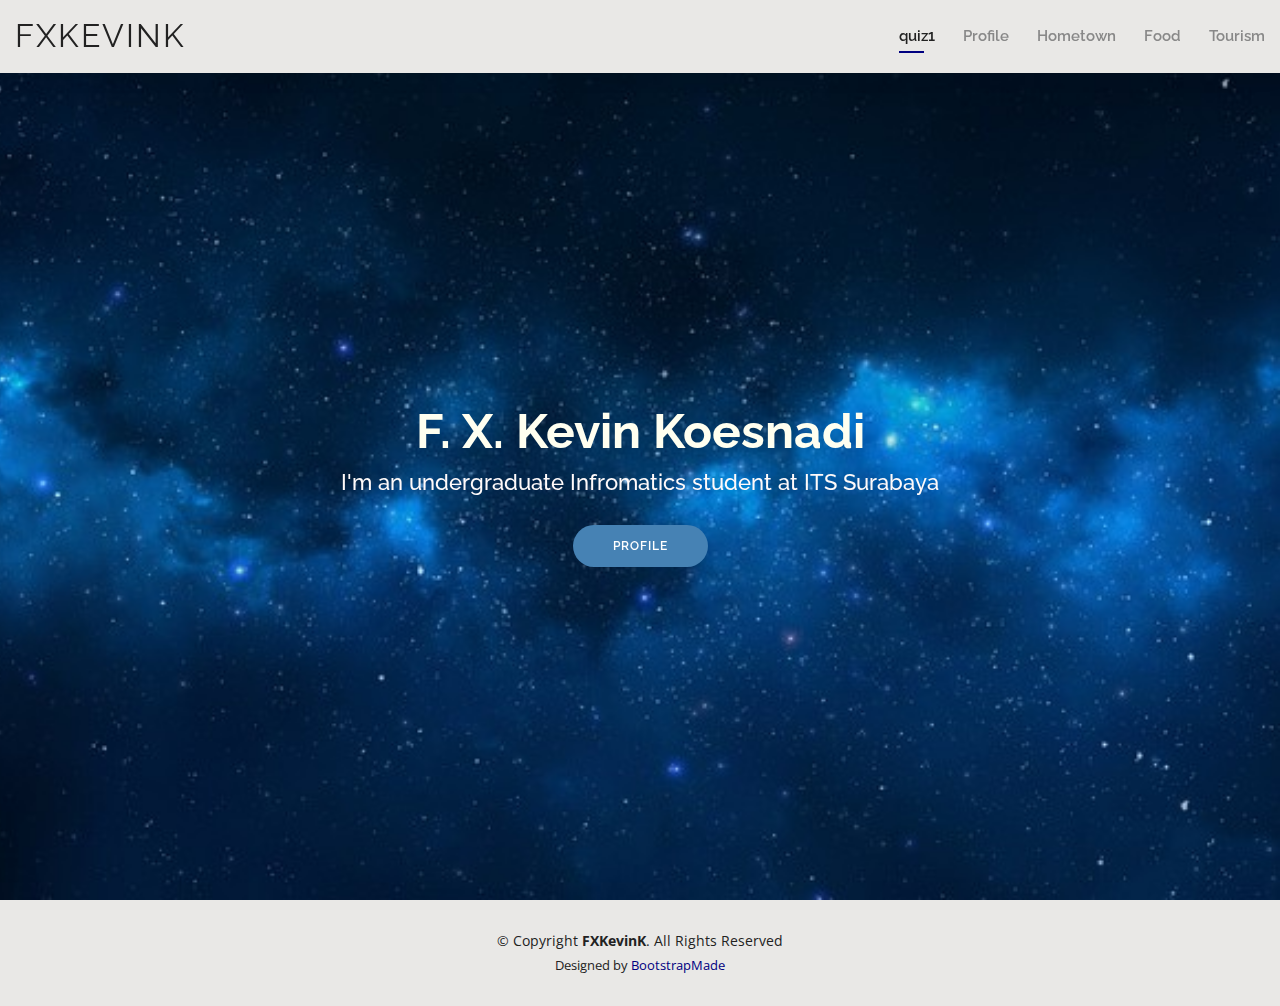
==== commit f13dae9e: "yeay" ====
--- a/index.html
+++ b/index.html
@@ -55,11 +55,7 @@
             </ul>
         </nav><!-- .nav-menu -->
 
-        <div class="header-social-links">
-            <a href="#" class="instagram"><i class="icofont-instagram"></i></a>
-            <a href="#" class="whatsapp"><i class="icofont-whatsapp"></i></a>
-            <a href="#" class="linkedin"><i class="icofont-linkedin"></i></i></a>
-        </div>
+        
 
         </div>
 
--- a/css/style.css
+++ b/css/style.css
@@ -14,7 +14,7 @@
 }
 
 a {
-  color: #34b7a7;
+  color: #000080;
 }
 
 a:hover {
@@ -55,7 +55,7 @@
   position: fixed;
   top: calc(50% - 30px);
   left: calc(50% - 30px);
-  border: 6px solid #34b7a7;
+  border: 6px solid #000080;
   border-top-color: #dcf5f2;
   border-radius: 50%;
   width: 60px;
@@ -101,7 +101,7 @@
   width: 40px;
   height: 40px;
   border-radius: 50px;
-  background: #34b7a7;
+  background: #000080;
   color: #fff;
   transition: all 0.4s;
 }
@@ -182,7 +182,7 @@
   height: 2px;
   bottom: -5px;
   left: 0;
-  background-color: #34b7a7;
+  background-color: #000080;
   visibility: hidden;
   width: 0px;
   transition: all 0.3s ease-in-out 0s;
@@ -231,7 +231,7 @@
 }
 
 .nav-menu .drop-down ul a:hover, .nav-menu .drop-down ul .active > a, .nav-menu .drop-down ul li:hover > a {
-  color: #34b7a7;
+  color: #000080;
 }
 
 .nav-menu .drop-down > a:after {
@@ -291,7 +291,7 @@
 }
 
 .mobile-nav-toggle i {
-  color: #34b7a7;
+  color: #000080;
 }
 
 .mobile-nav {
@@ -326,7 +326,7 @@
 }
 
 .mobile-nav a:hover, .mobile-nav .active > a, .mobile-nav li:hover > a {
-  color: #34b7a7;
+  color: #000080;
   text-decoration: none;
 }
 
@@ -379,32 +379,6 @@
 
 .mobile-nav-active .mobile-nav-toggle i {
   color: #fff;
-}
-
-/*--------------------------------------------------------------
-# Header Social Links
---------------------------------------------------------------*/
-.header-social-links {
-  padding-left: 20px;
-}
-
-.header-social-links a {
-  color: #222222;
-  padding-left: 6px;
-  display: inline-block;
-  line-height: 1px;
-  transition: 0.3s;
-  font-size: 16px;
-}
-
-.header-social-links a:hover {
-  color: #34b7a7;
-}
-
-@media (max-width: 992px) {
-  .header-social-links {
-    padding: 0 48px 0 0;
-  }
 }
 
 /*--------------------------------------------------------------
@@ -454,11 +428,11 @@
   transition: 0.5s;
   margin-top: 30px;
   color: #fff;
-  background: #34b7a7;
+  background: #4682b4;
 }
 
 #hero .btn-about:hover {
-  background: #3dc8b7;
+  background: #87ceeb;
 }
 
 @media (min-width: 1024px) {
@@ -518,7 +492,7 @@
   display: block;
   width: 50px;
   height: 3px;
-  background: #34b7a7;
+  background: #000080;
   bottom: 0;
   left: calc(50% - 25px);
 }
@@ -528,61 +502,18 @@
 }
 
 /*--------------------------------------------------------------
-# Cta
---------------------------------------------------------------*/
-.cta {
-  background: linear-gradient(rgba(0, 0, 0, 0.6), rgba(0, 0, 0, 0.6)), url("../img/bg-1.jpg") fixed center center;
+# About
+--------------------------------------------------------------*/
+.day{
+  background: url("../assets/img/tugukujang.jpg") top right;
   background-size: cover;
-  padding: 80px 0;
-}
-
-.cta h3 {
-  color: #fff;
-  font-size: 28px;
-  font-weight: 700;
-}
-
-.cta p {
-  color: #fff;
-}
-
-.cta .cta-btn {
-  font-family: "Raleway", sans-serif;
-  text-transform: uppercase;
-  font-weight: 500;
-  font-size: 16px;
-  letter-spacing: 1px;
-  display: inline-block;
-  padding: 8px 20px;
-  border-radius: 2px;
-  transition: 0.5s;
-  margin: 10px;
-  border: 2px solid #fff;
-  color: #fff;
-}
-
-.cta .cta-btn:hover {
-  background: #34b7a7;
-  border: 2px solid #34b7a7;
-}
-
-@media (max-width: 1024px) {
-  .cta {
-    background-attachment: scroll;
-  }
-}
-
-@media (min-width: 769px) {
-  .cta .cta-btn-container {
-    display: flex;
-    align-items: center;
-    justify-content: flex-end;
-  }
-}
-
-/*--------------------------------------------------------------
-# About
---------------------------------------------------------------*/
+}
+
+.propic{
+  background: url("../assets/img/profpic1.jpg") top right;
+  background-size: cover;
+}
+
 .about .content h3 {
   font-weight: 700;
   font-size: 26px;
@@ -601,201 +532,11 @@
 .about .content ul i {
   font-size: 20px;
   padding-right: 2px;
-  color: #34b7a7;
+  color: #000080;
 }
 
 .about .content p:last-child {
   margin-bottom: 0;
-}
-
-/*--------------------------------------------------------------
-# Skills
---------------------------------------------------------------*/
-.skills .progress {
-  height: 50px;
-  display: block;
-  background: none;
-}
-
-.skills .progress .skill {
-  padding: 10px 0;
-  margin: 0 0 6px 0;
-  text-transform: uppercase;
-  display: block;
-  font-weight: 600;
-  font-family: "Poppins", sans-serif;
-  color: #222222;
-}
-
-.skills .progress .skill .val {
-  float: right;
-  font-style: normal;
-}
-
-.skills .progress-bar-wrap {
-  background: #f3f3f3;
-}
-
-.skills .progress-bar {
-  width: 1px;
-  height: 10px;
-  transition: .9s;
-  background-color: #34b7a7;
-}
-
-/*--------------------------------------------------------------
-# Facts
---------------------------------------------------------------*/
-.facts .counters span {
-  font-size: 48px;
-  display: block;
-  color: #34b7a7;
-}
-
-.facts .counters p {
-  padding: 0;
-  margin: 0 0 20px 0;
-  font-family: "Raleway", sans-serif;
-  font-size: 14px;
-}
-
-/*--------------------------------------------------------------
-# Testimonials
---------------------------------------------------------------*/
-.testimonials .section-header {
-  margin-bottom: 40px;
-}
-
-.testimonials .testimonial-item {
-  text-align: center;
-}
-
-.testimonials .testimonial-item .testimonial-img {
-  width: 120px;
-  border-radius: 50%;
-  border: 4px solid #fff;
-  margin: 0 auto;
-}
-
-.testimonials .testimonial-item h3 {
-  font-size: 20px;
-  font-weight: bold;
-  margin: 10px 0 5px 0;
-  color: #111;
-}
-
-.testimonials .testimonial-item h4 {
-  font-size: 14px;
-  color: #999;
-  margin: 0 0 15px 0;
-}
-
-.testimonials .testimonial-item .quote-icon-left, .testimonials .testimonial-item .quote-icon-right {
-  color: #c8efea;
-  font-size: 26px;
-}
-
-.testimonials .testimonial-item .quote-icon-left {
-  display: inline-block;
-  left: -5px;
-  position: relative;
-}
-
-.testimonials .testimonial-item .quote-icon-right {
-  display: inline-block;
-  right: -5px;
-  position: relative;
-  top: 10px;
-}
-
-.testimonials .testimonial-item p {
-  font-style: italic;
-  margin: 0 auto 15px auto;
-}
-
-.testimonials .owl-nav, .testimonials .owl-dots {
-  margin-top: 5px;
-  text-align: center;
-}
-
-.testimonials .owl-dot {
-  display: inline-block;
-  margin: 0 5px;
-  width: 12px;
-  height: 12px;
-  border-radius: 50%;
-  background-color: #ddd !important;
-}
-
-.testimonials .owl-dot.active {
-  background-color: #34b7a7 !important;
-}
-
-@media (min-width: 992px) {
-  .testimonials .testimonial-item p {
-    width: 80%;
-  }
-}
-
-/*--------------------------------------------------------------
-# Resume
---------------------------------------------------------------*/
-.resume .resume-title {
-  font-size: 26px;
-  font-weight: 400;
-  margin-top: 20px;
-  margin-bottom: 20px;
-  color: #222222;
-}
-
-.resume .resume-item {
-  padding: 0 0 20px 20px;
-  margin-top: -2px;
-  border-left: 2px solid #34b7a7;
-  position: relative;
-}
-
-.resume .resume-item h4 {
-  line-height: 18px;
-  font-size: 18px;
-  font-weight: 600;
-  font-family: "Poppins", sans-serif;
-  color: #1d685f;
-  margin-bottom: 10px;
-}
-
-.resume .resume-item h5 {
-  font-size: 16px;
-  background: #effbf9;
-  padding: 5px 15px;
-  display: inline-block;
-  font-weight: 600;
-  margin-bottom: 10px;
-  color: #34b7a7;
-}
-
-.resume .resume-item ul {
-  padding-left: 20px;
-}
-
-.resume .resume-item ul li {
-  padding-bottom: 10px;
-}
-
-.resume .resume-item:last-child {
-  padding-bottom: 0;
-}
-
-.resume .resume-item::before {
-  content: "";
-  position: absolute;
-  width: 16px;
-  height: 16px;
-  border-radius: 50px;
-  left: -9px;
-  top: 0;
-  background: #fff;
-  border: 2px solid #34b7a7;
 }
 
 /*--------------------------------------------------------------
@@ -854,81 +595,33 @@
   margin-bottom: 0;
 }
 
-.services .iconbox-blue i {
-  color: #47aeff;
-}
-
-.services .iconbox-blue:hover .icon i {
-  color: #fff;
-}
-
-.services .iconbox-blue:hover .icon path {
-  fill: #47aeff;
-}
-
-.services .iconbox-orange i {
-  color: #ffa76e;
-}
-
-.services .iconbox-orange:hover .icon i {
-  color: #fff;
-}
-
-.services .iconbox-orange:hover .icon path {
-  fill: #ffa76e;
-}
-
-.services .iconbox-pink i {
-  color: #e80368;
-}
-
-.services .iconbox-pink:hover .icon i {
-  color: #fff;
-}
-
-.services .iconbox-pink:hover .icon path {
-  fill: #e80368;
-}
-
-.services .iconbox-yellow i {
-  color: #ffbb2c;
-}
-
-.services .iconbox-yellow:hover .icon i {
-  color: #fff;
-}
-
-.services .iconbox-yellow:hover .icon path {
-  fill: #ffbb2c;
-}
-
-.services .iconbox-red i {
-  color: #ff5828;
-}
-
-.services .iconbox-red:hover .icon i {
-  color: #fff;
-}
-
-.services .iconbox-red:hover .icon path {
-  fill: #ff5828;
-}
-
-.services .iconbox-teal i {
-  color: #11dbcf;
-}
-
-.services .iconbox-teal:hover .icon i {
-  color: #fff;
-}
-
-.services .iconbox-teal:hover .icon path {
-  fill: #11dbcf;
+.imeg{
+  min-height: 120px;
+  min-width: 175px;
+  border-radius: 16px;
+  -o-object-fit: cover;
+  object-fit: cover;
+}
+
+.card{
+  box-shadow: 0 5px 15px rgba(0,0,0,.5);
+  box-shadow: 0 4px 8px 0 rgba(0, 0, 0, 0.2);
+  border-radius: 5px;
+  padding: 20px;
+  margin-top: 20px;
+  box-sizing: border-box;
+  box-shadow: 0 5px 15px rgba(0,0,0,.5);
+  transition: .5s;
 }
 
 /*--------------------------------------------------------------
 # Portfolio
 --------------------------------------------------------------*/
+.fuud{
+  background: url("../assets/img/fud2.jpg") top right;
+  background-size: cover;
+}
+
 .portfolio .portfolio-item {
   margin-bottom: 30px;
 }
@@ -956,7 +649,7 @@
 
 .portfolio #portfolio-flters li:hover, .portfolio #portfolio-flters li.filter-active {
   color: #fff;
-  background: #34b7a7;
+  background: #000080;
 }
 
 .portfolio #portfolio-flters li:last-child {
@@ -1049,218 +742,6 @@
 }
 
 /*--------------------------------------------------------------
-# Portfolio Details
---------------------------------------------------------------*/
-.portfolio-details {
-  padding: 0;
-}
-
-.portfolio-details .portfolio-title {
-  font-size: 26px;
-  font-weight: 700;
-  margin-bottom: 20px;
-}
-
-.portfolio-details .portfolio-details-carousel .owl-nav, .portfolio-details .portfolio-details-carousel .owl-dots {
-  margin-top: 5px;
-  text-align: center;
-}
-
-.portfolio-details .portfolio-details-carousel .owl-dot {
-  display: inline-block;
-  margin: 0 5px;
-  width: 12px;
-  height: 12px;
-  border-radius: 50%;
-  background-color: #ddd !important;
-}
-
-.portfolio-details .portfolio-details-carousel .owl-dot.active {
-  background-color: #34b7a7 !important;
-}
-
-.portfolio-details .portfolio-info {
-  padding-top: 45px;
-}
-
-.portfolio-details .portfolio-info h3 {
-  font-size: 22px;
-  font-weight: 400;
-  margin-bottom: 20px;
-}
-
-.portfolio-details .portfolio-info ul {
-  list-style: none;
-  padding: 0;
-  font-size: 15px;
-}
-
-.portfolio-details .portfolio-info ul li + li {
-  margin-top: 10px;
-}
-
-.portfolio-details .portfolio-info p {
-  font-size: 15px;
-  padding: 15px 0 0 0;
-}
-
-@media (max-width: 992px) {
-  .portfolio-details .portfolio-info {
-    padding-top: 20px;
-  }
-}
-
-/*--------------------------------------------------------------
-# Contact
---------------------------------------------------------------*/
-.contact .info {
-  width: 100%;
-  background: #fff;
-}
-
-.contact .info i {
-  font-size: 20px;
-  color: #34b7a7;
-  float: left;
-  width: 44px;
-  height: 44px;
-  background: #effbf9;
-  display: flex;
-  justify-content: center;
-  align-items: center;
-  border-radius: 50px;
-  transition: all 0.3s ease-in-out;
-}
-
-.contact .info h4 {
-  padding: 0 0 0 60px;
-  font-size: 22px;
-  font-weight: 600;
-  margin-bottom: 5px;
-  color: #222222;
-}
-
-.contact .info p {
-  padding: 0 0 0 60px;
-  margin-bottom: 0;
-  font-size: 14px;
-  color: #555555;
-}
-
-.contact .info .email, .contact .info .phone {
-  margin-top: 40px;
-}
-
-.contact .info .email:hover i, .contact .info .address:hover i, .contact .info .phone:hover i {
-  background: #34b7a7;
-  color: #fff;
-}
-
-.contact .php-email-form {
-  width: 100%;
-  background: #fff;
-}
-
-.contact .php-email-form .form-group {
-  padding-bottom: 8px;
-}
-
-.contact .php-email-form .validate {
-  display: none;
-  color: red;
-  margin: 0 0 15px 0;
-  font-weight: 400;
-  font-size: 13px;
-}
-
-.contact .php-email-form .error-message {
-  display: none;
-  color: #fff;
-  background: #ed3c0d;
-  text-align: center;
-  padding: 15px;
-  font-weight: 600;
-}
-
-.contact .php-email-form .sent-message {
-  display: none;
-  color: #fff;
-  background: #18d26e;
-  text-align: center;
-  padding: 15px;
-  font-weight: 600;
-}
-
-.contact .php-email-form .loading {
-  display: none;
-  background: #fff;
-  text-align: center;
-  padding: 15px;
-}
-
-.contact .php-email-form .loading:before {
-  content: "";
-  display: inline-block;
-  border-radius: 50%;
-  width: 24px;
-  height: 24px;
-  margin: 0 10px -6px 0;
-  border: 3px solid #18d26e;
-  border-top-color: #eee;
-  -webkit-animation: animate-loading 1s linear infinite;
-  animation: animate-loading 1s linear infinite;
-}
-
-.contact .php-email-form input, .contact .php-email-form textarea {
-  border-radius: 4px;
-  box-shadow: none;
-  font-size: 14px;
-}
-
-.contact .php-email-form input:focus, .contact .php-email-form textarea:focus {
-  border-color: #34b7a7;
-}
-
-.contact .php-email-form input {
-  height: 44px;
-}
-
-.contact .php-email-form textarea {
-  padding: 10px 12px;
-}
-
-.contact .php-email-form button[type="submit"] {
-  background: #34b7a7;
-  border: 0;
-  padding: 10px 30px 12px 30px;
-  color: #fff;
-  transition: 0.4s;
-  border-radius: 50px;
-}
-
-.contact .php-email-form button[type="submit"]:hover {
-  background: #3dc8b7;
-}
-
-@-webkit-keyframes animate-loading {
-  0% {
-    transform: rotate(0deg);
-  }
-  100% {
-    transform: rotate(360deg);
-  }
-}
-
-@keyframes animate-loading {
-  0% {
-    transform: rotate(0deg);
-  }
-  100% {
-    transform: rotate(360deg);
-  }
-}
-
-/*--------------------------------------------------------------
 # Footer
 --------------------------------------------------------------*/
 #footer {
@@ -1277,5 +758,5 @@
 }
 
 #footer .credits a {
-  color: #34b7a7;
-}
+  color: #000080;
+}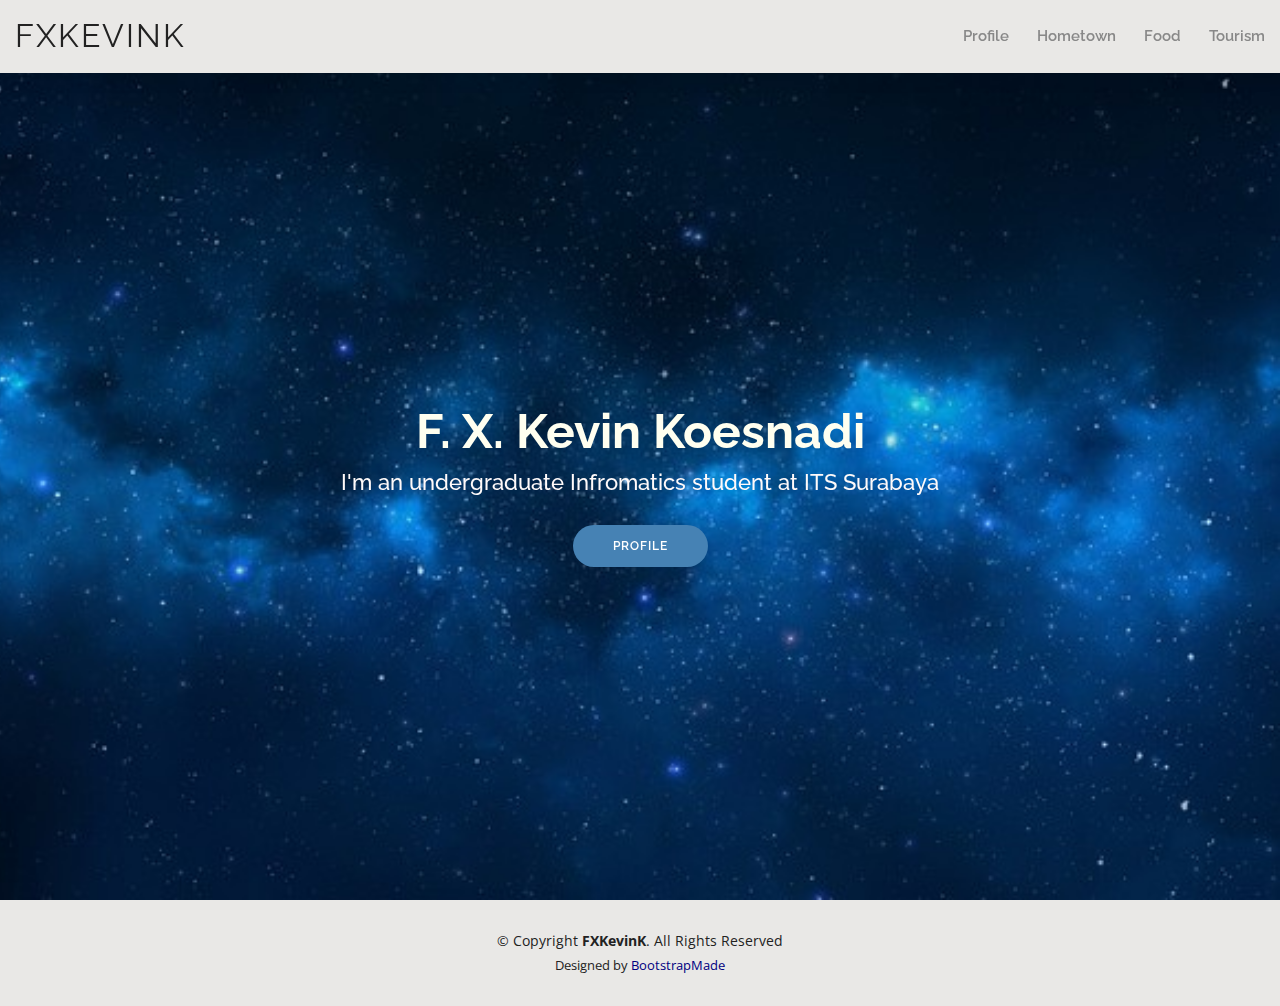
==== commit a481d73b: "yeay" ====
--- a/index.html
+++ b/index.html
@@ -27,12 +27,6 @@
     <!-- Template Main CSS File -->
     <link href="css/style.css" rel="stylesheet">
 
-    <!-- =======================================================
-    * Template Name: Kelly - v2.0.0
-    * Template URL: https://bootstrapmade.com/kelly-free-bootstrap-cv-resume-html-template/
-    * Author: BootstrapMade.com
-    * License: https://bootstrapmade.com/license/
-    ======================================================== -->
     </head>
 
     <body>
@@ -47,15 +41,13 @@
 
         <nav class="nav-menu d-none d-lg-block">
             <ul>
-                <li class="active"><a href="index.html">quiz1</a></li>
-                <li><a href="profile.html">Profile</a></li>
-                <li><a href="hometown.html">Hometown</a></li>
-                <li><a href="food.html">Food</a></li>
-                <li><a href="tourist.html">Tourism</a></li>
+                <!-- <li class="active"><a href="index.html">quiz1</a></li> -->
+                <li><a href="profile/index.html">Profile</a></li>
+                <li><a href="hometown/index.html">Hometown</a></li>
+                <li><a href="food/index.html">Food</a></li>
+                <li><a href="tourist/index.html">Tourism</a></li>
             </ul>
         </nav><!-- .nav-menu -->
-
-        
 
         </div>
 
@@ -66,7 +58,7 @@
         <div class="container d-flex flex-column align-items-center" data-aos="zoom-in" data-aos-delay="100">
         <h1>F. X. Kevin Koesnadi</h1>
         <h2>I'm an undergraduate Infromatics student at ITS Surabaya</h2>
-        <a href="profile.html" class="btn-about">Profile</a>
+        <a href="profile/index.html" class="btn-about">Profile</a>
         </div>
     </section><!-- End Hero -->
 
--- a/css/style.css
+++ b/css/style.css
@@ -540,9 +540,9 @@
 }
 
 /*--------------------------------------------------------------
-# Services
---------------------------------------------------------------*/
-.services .icon-box {
+# tourist
+--------------------------------------------------------------*/
+.tourist .icon-box {
   text-align: center;
   padding: 70px 20px 80px 20px;
   transition: all ease-in-out 0.3s;
@@ -550,7 +550,7 @@
   box-shadow: 0px 0 35px 0 rgba(0, 0, 0, 0.08);
 }
 
-.services .icon-box .icon {
+.tourist .icon-box .icon {
   margin: 0 auto;
   width: 100px;
   height: 100px;
@@ -561,35 +561,35 @@
   position: relative;
 }
 
-.services .icon-box .icon i {
+.tourist .icon-box .icon i {
   font-size: 36px;
   transition: 0.5s;
   position: relative;
 }
 
-.services .icon-box .icon svg {
+.tourist .icon-box .icon svg {
   position: absolute;
   top: 0;
   left: 0;
 }
 
-.services .icon-box .icon svg path {
+.tourist .icon-box .icon svg path {
   transition: 0.5s;
   fill: #f5f5f5;
 }
 
-.services .icon-box h4 {
+.tourist .icon-box h4 {
   font-weight: 600;
   margin: 10px 0 15px 0;
   font-size: 22px;
 }
 
-.services .icon-box h4 a {
+.tourist .icon-box h4 a {
   color: #222222;
   transition: ease-in-out 0.3s;
 }
 
-.services .icon-box p {
+.tourist .icon-box p {
   line-height: 24px;
   font-size: 14px;
   margin-bottom: 0;
@@ -603,37 +603,26 @@
   object-fit: cover;
 }
 
-.card{
-  box-shadow: 0 5px 15px rgba(0,0,0,.5);
-  box-shadow: 0 4px 8px 0 rgba(0, 0, 0, 0.2);
-  border-radius: 5px;
-  padding: 20px;
-  margin-top: 20px;
-  box-sizing: border-box;
-  box-shadow: 0 5px 15px rgba(0,0,0,.5);
-  transition: .5s;
-}
-
-/*--------------------------------------------------------------
-# Portfolio
+/*--------------------------------------------------------------
+# makan
 --------------------------------------------------------------*/
 .fuud{
   background: url("../assets/img/fud2.jpg") top right;
   background-size: cover;
 }
 
-.portfolio .portfolio-item {
+.makan .makan-item {
   margin-bottom: 30px;
 }
 
-.portfolio #portfolio-flters {
+.makan #makan-flters {
   padding: 0;
   margin: 0 auto 20px auto;
   list-style: none;
   text-align: center;
 }
 
-.portfolio #portfolio-flters li {
+.makan #makan-flters li {
   cursor: pointer;
   display: inline-block;
   padding: 8px 16px 10px 16px;
@@ -647,16 +636,16 @@
   border-radius: 50px;
 }
 
-.portfolio #portfolio-flters li:hover, .portfolio #portfolio-flters li.filter-active {
+.makan #makan-flters li:hover, .makan #makan-flters li.filter-active {
   color: #fff;
   background: #000080;
 }
 
-.portfolio #portfolio-flters li:last-child {
+.makan #makan-flters li:last-child {
   margin-right: 0;
 }
 
-.portfolio .portfolio-wrap {
+.makan .makan-wrap {
   transition: 0.3s;
   position: relative;
   overflow: hidden;
@@ -664,7 +653,7 @@
   background: rgba(34, 34, 34, 0.6);
 }
 
-.portfolio .portfolio-wrap::before {
+.makan .makan-wrap::before {
   content: "";
   background: rgba(34, 34, 34, 0.6);
   position: absolute;
@@ -677,11 +666,11 @@
   opacity: 0;
 }
 
-.portfolio .portfolio-wrap img {
+.makan .makan-wrap img {
   transition: all ease-in-out 0.3s;
 }
 
-.portfolio .portfolio-wrap .portfolio-info {
+.makan .makan-wrap .makan-info {
   opacity: 0;
   position: absolute;
   top: 0;
@@ -697,13 +686,13 @@
   padding: 20px;
 }
 
-.portfolio .portfolio-wrap .portfolio-info h4 {
+.makan .makan-wrap .makan-info h4 {
   font-size: 20px;
   color: #fff;
   font-weight: 600;
 }
 
-.portfolio .portfolio-wrap .portfolio-info p {
+.makan .makan-wrap .makan-info p {
   color: rgba(255, 255, 255, 0.7);
   font-size: 14px;
   text-transform: uppercase;
@@ -712,12 +701,12 @@
   font-style: italic;
 }
 
-.portfolio .portfolio-wrap .portfolio-links {
+.makan .makan-wrap .makan-links {
   text-align: center;
   z-index: 4;
 }
 
-.portfolio .portfolio-wrap .portfolio-links a {
+.makan .makan-wrap .makan-links a {
   color: #fff;
   margin: 0 5px 0 0;
   font-size: 28px;
@@ -725,19 +714,19 @@
   transition: 0.3s;
 }
 
-.portfolio .portfolio-wrap .portfolio-links a:hover {
+.makan .makan-wrap .makan-links a:hover {
   color: #78d9cd;
 }
 
-.portfolio .portfolio-wrap:hover::before {
+.makan .makan-wrap:hover::before {
   opacity: 1;
 }
 
-.portfolio .portfolio-wrap:hover img {
+.makan .makan-wrap:hover img {
   transform: scale(1.2);
 }
 
-.portfolio .portfolio-wrap:hover .portfolio-info {
+.makan .makan-wrap:hover .makan-info {
   opacity: 1;
 }
 
